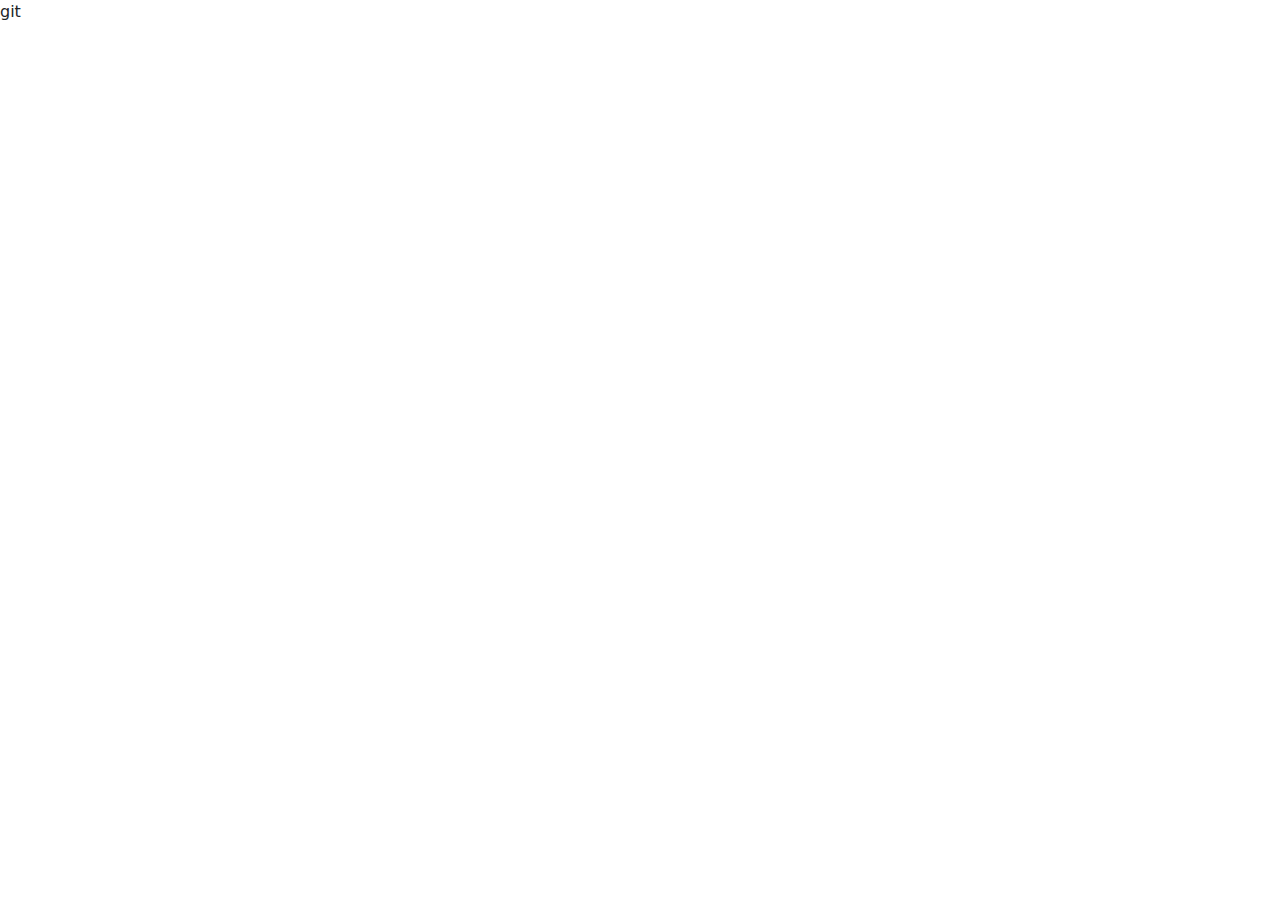
==== index.html @ 7b7ea5c7 "Cuisine" ====
<!DOCTYPE html>

<html lang="en">

<head>git

    <meta charset="UTF-8">

    <meta name="viewport" content="width=device-width, initial-scale=1.0">

    <title>Cuisine</title>

    <link rel="stylesheet" href="./css/bootstrap.min.css">


    <link rel="stylesheet" href="./styles.css">

</head>

<body>
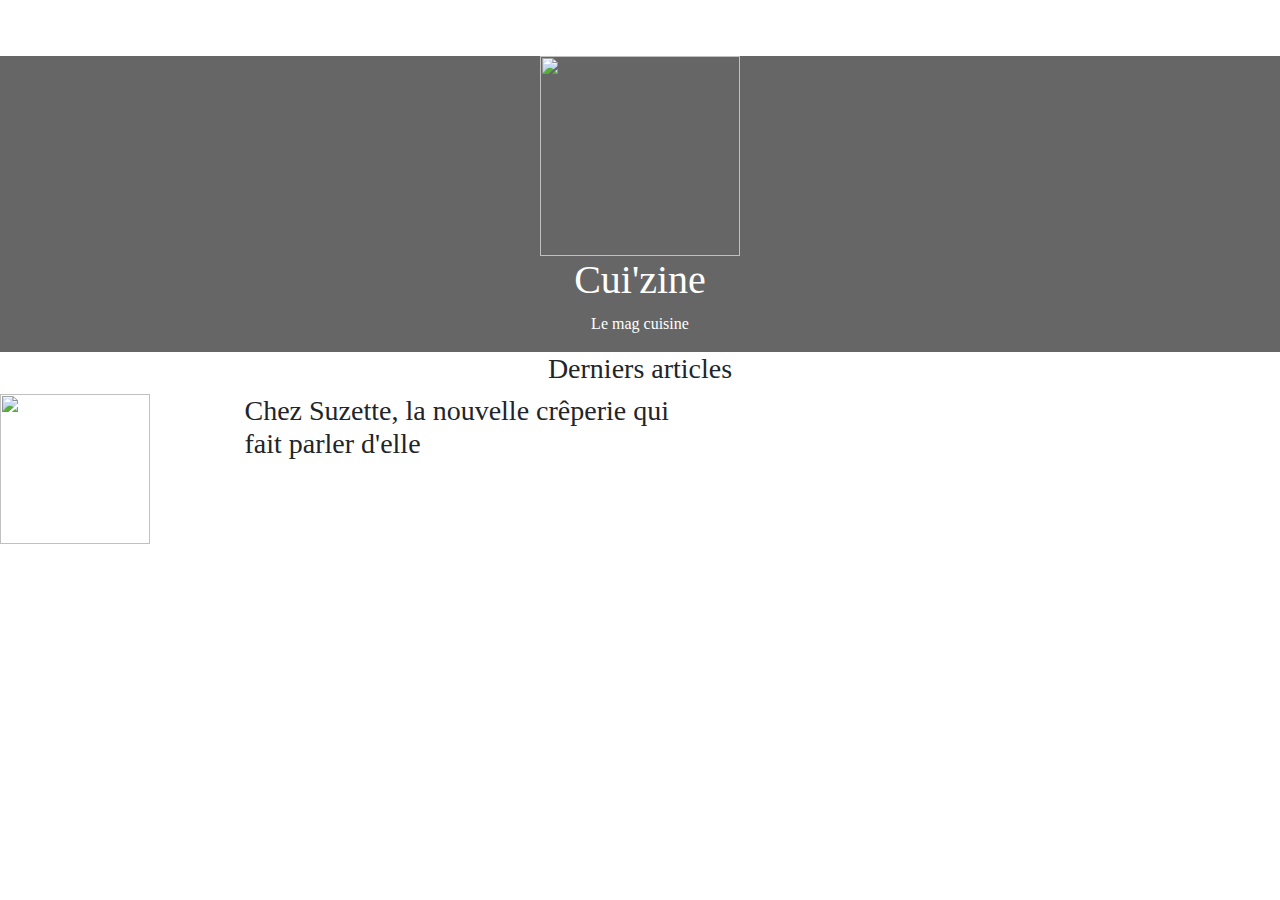
==== commit b1dc3c1c: "rajout des articles" ====
--- a/index.html
+++ b/index.html
@@ -2,19 +2,169 @@
 
 <html lang="en">
 
-<head>git
+<head>
 
     <meta charset="UTF-8">
 
     <meta name="viewport" content="width=device-width, initial-scale=1.0">
 
     <title>Cuisine</title>
-
-    <link rel="stylesheet" href="./css/bootstrap.min.css">
+    <link rel="preconnect" href="https://fonts.gstatic.com">
+    <ink href="https://fonts.googleapis.com/css2?family=Courgette&family=Oswald:wght@200&display=swap" rel="stylesheet">
 
 
-    <link rel="stylesheet" href="./styles.css">
+        <link rel="stylesheet" href="./css/bootstrap.min.css">
+
+        <link rel="stylesheet" href="./css/main.css">
+
+        <link rel="stylesheet" href="./css/homepage.css">
 
 </head>
 
 <body>
+
+    <div class="container-nav-header">
+
+        <!--Le nav de la page-->
+        <nav class="navbar navbar-expand-lg navbar-dark bg-transparent ">
+
+            <div class="container-fluid">
+                <a class="navbar-brand text-logo" href="#">Cui'zine</a>
+                <button class="navbar-toggler" type="button" data-bs-toggle="collapse" data-bs-target="#navbarNav"
+                    aria-controls="navbarNav" aria-expanded="false" aria-label="Toggle navigation">
+                    <span class="navbar-toggler-icon"></span>
+                </button>
+                <div class="collapse navbar-collapse d-flex justify-content-end" id="navbarNav">
+                    <ul class="navbar-nav">
+                        <li class="nav-item">
+                            <a class="nav-link active" aria-current="page" href="#">Accueil</a>
+                        </li>
+                        <li class="nav-item">
+                            <a class="nav-link" href="#">Equipe</a>
+                        </li>
+                        <li class="nav-item">
+                            <a class="nav-link" href="#">Blog</a>
+                        </li>
+                        <li class="nav-item">
+                            <a class="nav-link disabled" href="#" tabindex="-1" aria-disabled="true">Contact</a>
+                        </li>
+                    </ul>
+                </div>
+            </div>
+        </nav>
+        <!--Le nav de la page-->
+
+
+
+
+        <!--Le header de la page-->
+
+        <header>
+
+            <div class="container-fluid img-filtre">
+                <div class="row">
+
+                    <div class="col-4 offset-4 text-center">
+
+                        <img class="text-center" src="./img/logo_square_white.png" class="rounded" alt="">
+                        <h1>Cui'zine</h1>
+                        <p>Le mag cuisine</p>
+                    </div>
+
+                    <div class="col-4"></div>
+                    <div class="col-4"></div>
+                </div>
+
+            </div>
+
+
+
+        </header>
+
+        <!--Le header de la page-->
+
+    </div>
+
+
+    <section>
+
+        <div class="container ">
+
+            <div class="row ">
+                <div class="col-lg-12">
+                    <h3 class="text-center">Derniers articles</h3>
+                </div>
+            </div>
+
+        </div>
+
+        <div class="row">
+
+            <div class="col-lg-9">
+
+                <div class="row ">
+
+                    <div class="col-lg-3">
+
+                        <img class="img-suzette" src="./img/articles/suzette/suzette-small.jpg" alt="">
+
+
+                    </div>
+
+                    <div class="col-lg-6">
+
+                        <h3>Chez Suzette, la nouvelle crêperie qui fait parler d'elle</h3>
+                        <p>La franchise "Chez Suzette" qui fait un carton chez les bretons ouvre son premier
+                            restaurant à Paris dans le quartier latin. Antoine de Cui'zine a testé pour vous
+                            les saveurs sucrées, salées au froment ou au sarrazin!</p>
+
+                    </div>
+                </div>
+
+                
+
+
+    </section>
+
+
+
+
+    <footer>
+
+
+
+    </footer>
+
+
+
+
+
+
+
+
+
+
+
+
+
+
+
+
+
+
+
+
+
+
+
+
+    <script src="https://code.jquery.com/jquery-3.5.1.slim.min.js"
+        integrity="sha384-DfXdz2htPH0lsSSs5nCTpuj/zy4C+OGpamoFVy38MVBnE+IbbVYUew+OrCXaRkfj"
+        crossorigin="anonymous"></script>
+    <script src="https://cdn.jsdelivr.net/npm/bootstrap@4.5.3/dist/js/bootstrap.bundle.min.js"
+        integrity="sha384-ho+j7jyWK8fNQe+A12Hb8AhRq26LrZ/JpcUGGOn+Y7RsweNrtN/tE3MoK7ZeZDyx"
+        crossorigin="anonymous"></script>
+</body>
+
+
+</html>--- a/css/main.css
+++ b/css/main.css
@@ -0,0 +1,44 @@
+.container-nav-header {
+
+    background-image:url(../img/header.jpg); 
+    
+    width: 100%;
+    height: auto;
+    
+
+}
+
+
+
+h1, p {
+    font-family: 'courgette', cursive;
+    color: #ffff;
+
+}
+
+.nav-item {
+    font-family: 'oswald', sans-serif;
+    color: #ffff;
+}
+
+
+img {
+    
+    width: 100%;
+    height: 830px;
+}
+
+.text-center img {
+    width: 200px;
+    height: 200px;
+}
+
+header, nav {
+    background:rgba(0, 0, 0, 0.6);
+}
+
+.img-suzette {
+    width: 150px;
+    height: 150px;
+}
+
--- a/css/homepage.css
+++ b/css/homepage.css
@@ -0,0 +1,6 @@
+body {
+    
+    font-family: 'courgette', cursive;
+    
+}
+
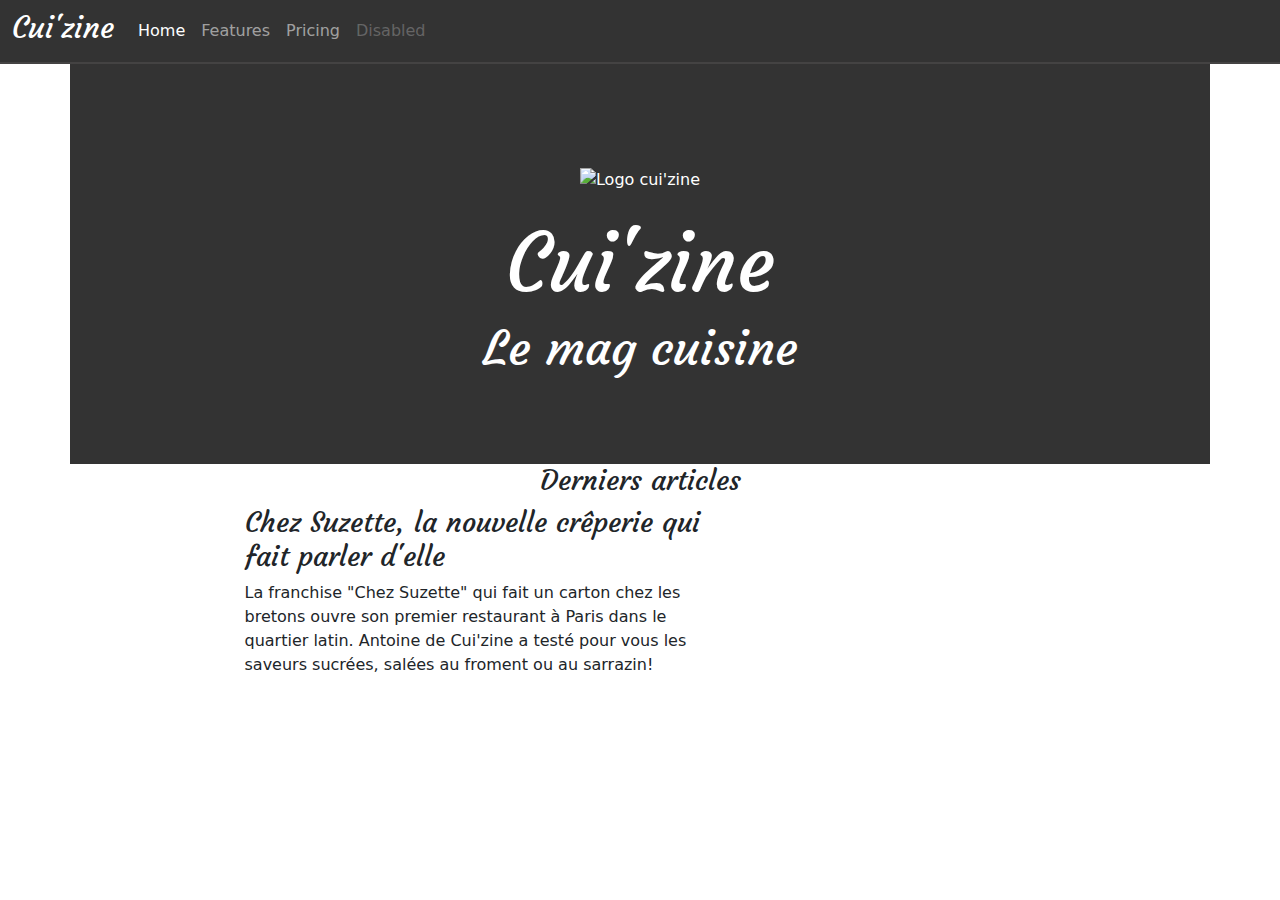
==== commit 3d5d201e: "Recommencer le site par mobile first" ====
--- a/index.html
+++ b/index.html
@@ -5,83 +5,77 @@
 <head>
 
     <meta charset="UTF-8">
-
+    <title>Blog de Cui'zine</title>
     <meta name="viewport" content="width=device-width, initial-scale=1.0">
 
-    <title>Cuisine</title>
-    <link rel="preconnect" href="https://fonts.gstatic.com">
-    <ink href="https://fonts.googleapis.com/css2?family=Courgette&family=Oswald:wght@200&display=swap" rel="stylesheet">
+    <link rel="stylesheet" href="./css/bootstrap.min.css">
 
-
-        <link rel="stylesheet" href="./css/bootstrap.min.css">
-
-        <link rel="stylesheet" href="./css/main.css">
-
-        <link rel="stylesheet" href="./css/homepage.css">
+    <link rel="stylesheet" href="./css/main.css">
+    <link rel="stylesheet" href="./css/homepage.css">
 
 </head>
 
 <body>
 
-    <div class="container-nav-header">
+    <!--Le nav de la page-->
+    <div class="bacground-cuizine">
 
-        <!--Le nav de la page-->
-        <nav class="navbar navbar-expand-lg navbar-dark bg-transparent ">
+        <nav class="navbar navbar-expand-lg navbar-dark">
 
             <div class="container-fluid">
-                <a class="navbar-brand text-logo" href="#">Cui'zine</a>
+                <h2>
+                    <a class="navbar-brand" href="#">Cui'zine</a>
+                </h2>
+
                 <button class="navbar-toggler" type="button" data-bs-toggle="collapse" data-bs-target="#navbarNav"
                     aria-controls="navbarNav" aria-expanded="false" aria-label="Toggle navigation">
                     <span class="navbar-toggler-icon"></span>
                 </button>
-                <div class="collapse navbar-collapse d-flex justify-content-end" id="navbarNav">
+
+                <div class="collapse navbar-collapse" id="navbarNav">
+
                     <ul class="navbar-nav">
                         <li class="nav-item">
-                            <a class="nav-link active" aria-current="page" href="#">Accueil</a>
+                            <a class="nav-link active" aria-current="page" href="#">Home</a>
                         </li>
                         <li class="nav-item">
-                            <a class="nav-link" href="#">Equipe</a>
+                            <a class="nav-link" href="#">Features</a>
                         </li>
                         <li class="nav-item">
-                            <a class="nav-link" href="#">Blog</a>
+                            <a class="nav-link" href="#">Pricing</a>
                         </li>
                         <li class="nav-item">
-                            <a class="nav-link disabled" href="#" tabindex="-1" aria-disabled="true">Contact</a>
+                            <a class="nav-link disabled" href="#" tabindex="-1" aria-disabled="true">Disabled</a>
                         </li>
                     </ul>
                 </div>
             </div>
         </nav>
-        <!--Le nav de la page-->
-
-
 
 
         <!--Le header de la page-->
 
-        <header>
+        <header class="container">
 
-            <div class="container-fluid img-filtre">
-                <div class="row">
+            <div class="row header-cuisine-row align-items-center">
 
-                    <div class="col-4 offset-4 text-center">
+                <div class="col-6 offset-3 text-white text-center">
 
-                        <img class="text-center" src="./img/logo_square_white.png" class="rounded" alt="">
-                        <h1>Cui'zine</h1>
-                        <p>Le mag cuisine</p>
-                    </div>
+                    <img class="my-4 text-center" src="./img/logo_square_white.png" class="rounded" alt="Logo cui'zine">
 
-                    <div class="col-4"></div>
-                    <div class="col-4"></div>
+                    <h1 class="display-1">Cui'zine</h1>
+
+                    <h2 class="display-5">Le mag cuisine</h2>
+
+
+
                 </div>
+
 
             </div>
 
-
-
         </header>
 
-        <!--Le header de la page-->
 
     </div>
 
@@ -121,7 +115,7 @@
                     </div>
                 </div>
 
-                
+
 
 
     </section>
@@ -158,12 +152,7 @@
 
 
 
-    <script src="https://code.jquery.com/jquery-3.5.1.slim.min.js"
-        integrity="sha384-DfXdz2htPH0lsSSs5nCTpuj/zy4C+OGpamoFVy38MVBnE+IbbVYUew+OrCXaRkfj"
-        crossorigin="anonymous"></script>
-    <script src="https://cdn.jsdelivr.net/npm/bootstrap@4.5.3/dist/js/bootstrap.bundle.min.js"
-        integrity="sha384-ho+j7jyWK8fNQe+A12Hb8AhRq26LrZ/JpcUGGOn+Y7RsweNrtN/tE3MoK7ZeZDyx"
-        crossorigin="anonymous"></script>
+    <script src="./js/bootstrap.js"></script>
 </body>
 
 
--- a/css/main.css
+++ b/css/main.css
@@ -1,44 +1,6 @@
-.container-nav-header {
-
-    background-image:url(../img/header.jpg); 
-    
-    width: 100%;
-    height: auto;
-    
-
-}
+@import url('https://fonts.googleapis.com/css2?family=Courgette&family=Oswald:wght@200&display=swap');
 
 
-
-h1, p {
+h1, h2, h3, h4, h5, h6 {
     font-family: 'courgette', cursive;
-    color: #ffff;
-
-}
-
-.nav-item {
-    font-family: 'oswald', sans-serif;
-    color: #ffff;
-}
-
-
-img {
-    
-    width: 100%;
-    height: 830px;
-}
-
-.text-center img {
-    width: 200px;
-    height: 200px;
-}
-
-header, nav {
-    background:rgba(0, 0, 0, 0.6);
-}
-
-.img-suzette {
-    width: 150px;
-    height: 150px;
-}
-
+}--- a/css/homepage.css
+++ b/css/homepage.css
@@ -1,6 +1,28 @@
-body {
+.bacground-cuizine {
+   background-image: url('../img/header.jpg');
+   background-position: center;
     
-    font-family: 'courgette', cursive;
+
+}
+
+nav, header {
+    background-color: rgba(0, 0, 0, 80%);
     
 }
 
+.navbar {
+    border-bottom: 2px solid rgba(73, 72, 72, 81%) ;
+}
+
+.navbar h2 a {
+    font-size: 30px;
+}
+
+.header-cuisine-row {
+    height: 400px;
+}
+
+.header-cuisine-row img {
+    width: 80px;
+}
+
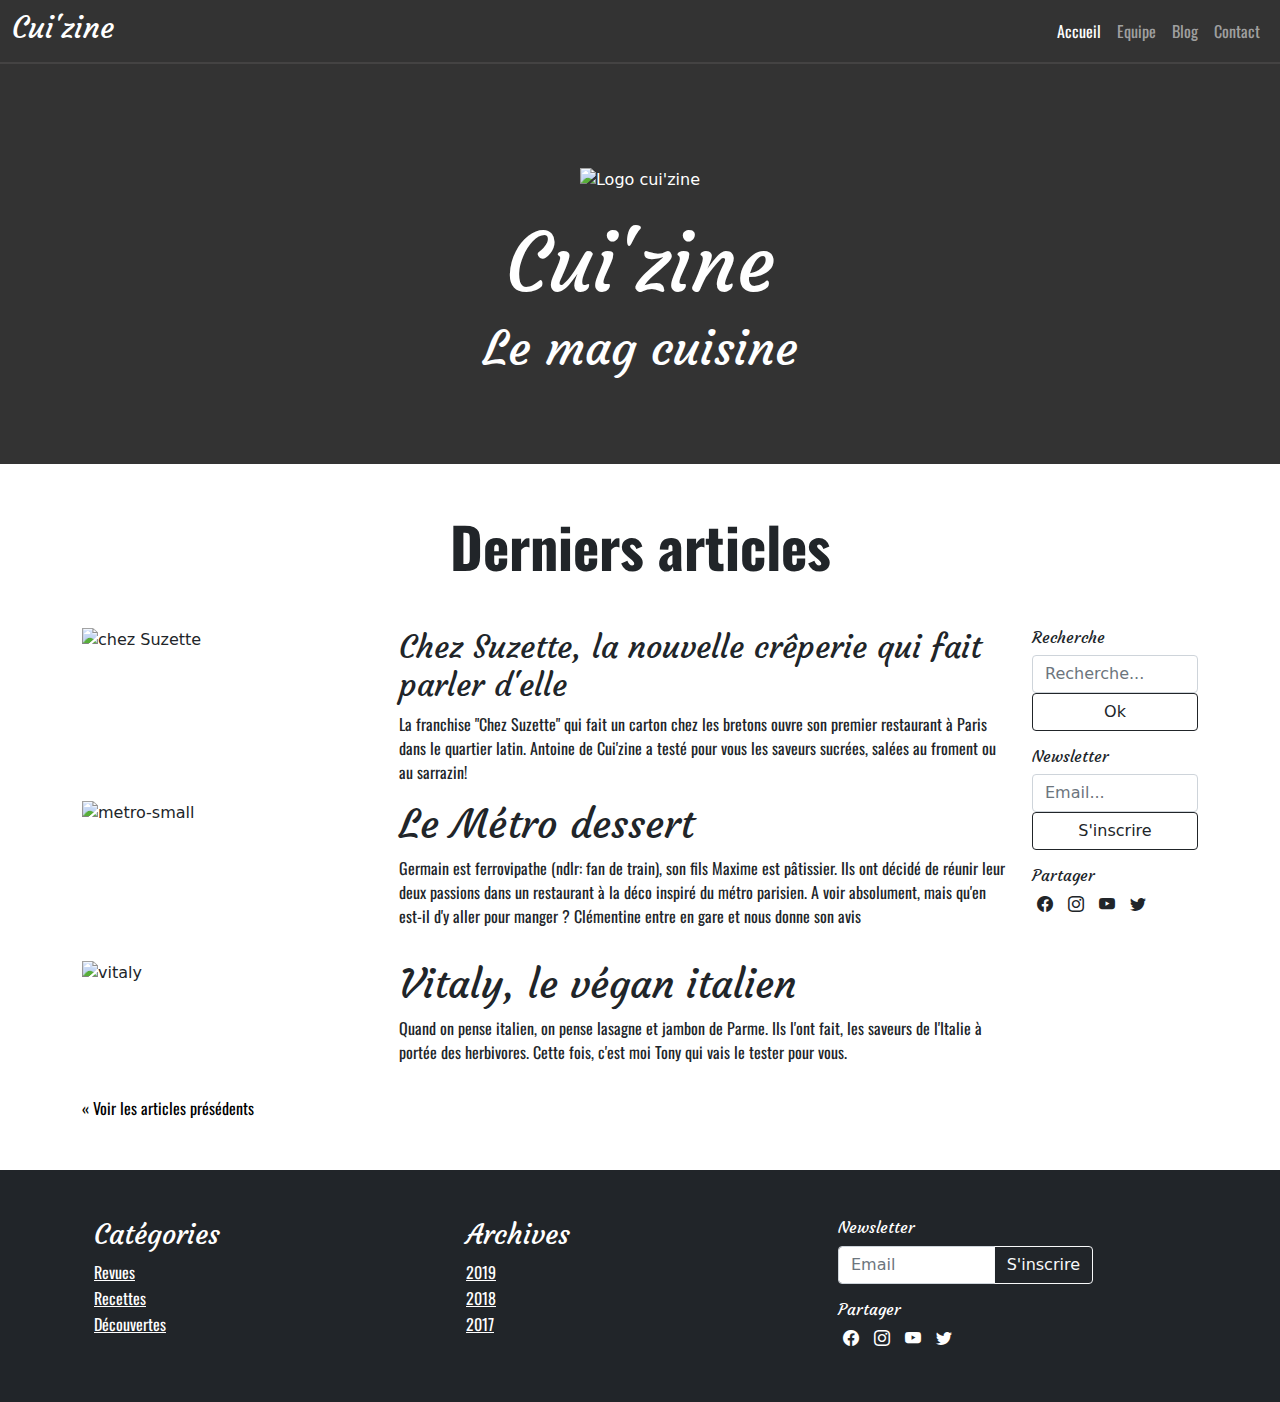
==== commit fda730f5: "modification du homepage" ====
--- a/index.html
+++ b/index.html
@@ -32,21 +32,23 @@
                     <span class="navbar-toggler-icon"></span>
                 </button>
 
-                <div class="collapse navbar-collapse" id="navbarNav">
+                <div class="collapse navbar-collapse justify-content-end" id="navbarNav">
 
                     <ul class="navbar-nav">
                         <li class="nav-item">
-                            <a class="nav-link active" aria-current="page" href="#">Home</a>
-                        </li>
-                        <li class="nav-item">
-                            <a class="nav-link" href="#">Features</a>
-                        </li>
-                        <li class="nav-item">
-                            <a class="nav-link" href="#">Pricing</a>
-                        </li>
-                        <li class="nav-item">
-                            <a class="nav-link disabled" href="#" tabindex="-1" aria-disabled="true">Disabled</a>
-                        </li>
+                            <a class="nav-link active" aria-current="page" href="#">Accueil</a>
+                        </li>
+                        <li class="nav-item">
+                            <a class="nav-link" href="#">Equipe</a>
+                        </li>
+                        <li class="nav-item">
+                            <a class="nav-link" href="#">Blog</a>
+                        </li>
+                        <li class="nav-item">
+                            <a class="nav-link" href="#">Contact</a>
+                        </li>
+
+
                     </ul>
                 </div>
             </div>
@@ -55,7 +57,7 @@
 
         <!--Le header de la page-->
 
-        <header class="container">
+        <header class="container-fluid">
 
             <div class="row header-cuisine-row align-items-center">
 
@@ -79,78 +81,199 @@
 
     </div>
 
-
-    <section>
-
-        <div class="container ">
-
-            <div class="row ">
-                <div class="col-lg-12">
-                    <h3 class="text-center">Derniers articles</h3>
-                </div>
-            </div>
-
-        </div>
+    <!--Le contenue de la page-->
+
+
+    <main class="container-lg section-articles my-5">
+
+        <h2 class="text-center display-4 mb-5">Derniers articles</h2>
 
         <div class="row">
 
-            <div class="col-lg-9">
-
-                <div class="row ">
-
-                    <div class="col-lg-3">
-
-                        <img class="img-suzette" src="./img/articles/suzette/suzette-small.jpg" alt="">
-
-
-                    </div>
-
-                    <div class="col-lg-6">
-
-                        <h3>Chez Suzette, la nouvelle crêperie qui fait parler d'elle</h3>
+            <div class="col-12 col-lg-10">
+
+                <article class="row ">
+
+                    <div class="col-12 col-md-4 mb-3">
+
+                        <img class="img-fluid" src="./img/articles/suzette/suzette-small.jpg" alt="chez Suzette">
+
+                    </div>
+
+                    <div class="col-12 col-md-8">
+
+                        <h2>Chez Suzette, la nouvelle crêperie qui fait parler d'elle</h2>
                         <p>La franchise "Chez Suzette" qui fait un carton chez les bretons ouvre son premier
                             restaurant à Paris dans le quartier latin. Antoine de Cui'zine a testé pour vous
                             les saveurs sucrées, salées au froment ou au sarrazin!</p>
 
                     </div>
-                </div>
-
-
-
-
-    </section>
-
-
-
-
-    <footer>
+                </article>
+
+                <article class="row mb-3">
+
+                    <div class="col-12 col-md-4  mb-3">
+
+                        <img class="img-fluid" src="./img/articles/metro/metro-small.jpg" alt="metro-small">
+
+                    </div>
+
+                    <div class="col-12 col-md-8">
+
+                        <h2 class="display-6">Le Métro dessert</h2>
+                        <p>Germain est ferrovipathe (ndlr: fan de train), son fils Maxime est pâtissier. Ils ont décidé
+                            de
+                            réunir leur deux passions dans un restaurant à la déco inspiré du métro parisien. A voir
+                            absolument,
+                            mais qu'en est-il d'y aller pour manger ? Clémentine entre en gare et nous donne son avis
+                        </p>
+
+                    </div>
+                </article>
+
+                <article class="row mb-3">
+
+                    <div class="col-12 col-md-4  mb-3">
+
+                        <img class="img-fluid" src="./img/articles/vitaly/vitaly-small.jpg" alt="vitaly">
+
+                    </div>
+
+                    <div class="col-12 col-md-8">
+
+                        <h2 class="display-6">Vitaly, le végan italien</h2>
+                        <p> Quand on pense italien, on pense lasagne et jambon de Parme. Ils l'ont fait, les saveurs de
+                            l'Italie
+                            à portée des herbivores. Cette fois, c'est moi Tony qui vais le tester pour vous.</p>
+
+                    </div>
+                </article>
+
+                <div class="row">
+
+                    <div class="col-6">
+
+                        <a href="#">&#171; Voir les articles présédents</a>
+
+                    </div>
+
+                </div>
+
+
+
+            </div>
+
+            <aside class="col-lg-2 d-none d-lg-block">
+
+
+                <div>
+
+                    <h6>Recherche</h6>
+                    <div class="mb-3">
+                        <input type="text" class="form-control" id="exampleFormControlInput1"
+                            placeholder="Recherche...">
+                        <button type="button" class="btn btn-outline-dark">Ok</button>
+                    </div>
+
+
+                </div>
+                <div>
+
+                    <h6>Newsletter</h6>
+                    <div class="mb-3">
+                        <input type="text" class="form-control" id="exampleFormControlInput1" placeholder="Email...">
+                        <button type="button" class="btn btn-outline-dark">S'inscrire</button>
+                    </div>
+
+                </div>
+
+                <h6>Partager</h6>
+
+                <i class="bi bi-facebook"></i>
+                <i class="bi bi-instagram"></i>
+                <i class="bi bi-youtube"></i>
+                <i class="bi bi-twitter"></i>
+
+            </aside>
+        </div>
+
+
+
+    </main>
+
+
+
+    <!--Le pied de la page -->
+
+
+
+    <footer class="bg-dark text-white py-5">
+
+        <div class="container">
+
+            <div class="row m-0">
+
+                <div class="col-12 col-lg-4">
+
+                    <h3>Catégories</h3>
+
+                    <ul>
+                        <li><a href="#">Revues</a></li>
+                        <li><a href="#">Recettes</a></li>
+                        <li><a href="#">Découvertes</a></li>
+                    </ul>
+
+                </div>
+
+
+
+
+                <div class="col-12 col-lg-4">
+
+                    <h3>Archives</h3>
+
+                    <ul>
+
+                        <li><a href="#">2019</a></li>
+                        <li><a href="#">2018</a></li>
+                        <li><a href="#">2017</a></li>
+
+                    </ul>
+
+
+                </div>
+
+
+
+
+                <div class="col-6 col-lg-3">
+
+                    <h6>Newsletter</h6>
+
+                    <div class="input-group mb-3">
+                        <input type="text" class="form-control" placeholder="Email" aria-label="Recipient's username"
+                            aria-describedby="button-addon2">
+                        <button class="btn btn-outline-light" type="button" id="button-addon2">S'inscrire</button>
+                    </div>
+
+
+                    <h6>Partager</h6>
+
+                    <i class="bi bi-facebook"></i>
+                    <i class="bi bi-instagram"></i>
+                    <i class="bi bi-youtube"></i>
+                    <i class="bi bi-twitter"></i>
+
+
+
+                </div>
+
+
+            </div>
 
 
 
     </footer>
-
-
-
-
-
-
-
-
-
-
-
-
-
-
-
-
-
-
-
-
-
-
-
 
     <script src="./js/bootstrap.js"></script>
 </body>
--- a/css/main.css
+++ b/css/main.css
@@ -1,6 +1,10 @@
 @import url('https://fonts.googleapis.com/css2?family=Courgette&family=Oswald:wght@200&display=swap');
+@import url("https://cdn.jsdelivr.net/npm/bootstrap-icons@1.4.0/font/bootstrap-icons.css");
 
+h1, h2, h3, h4, h5, h6, .navbar h2 a {
+    font-family: 'courgette', cursive;
+}
 
-h1, h2, h3, h4, h5, h6 {
-    font-family: 'courgette', cursive;
+p, a {
+    font-family: 'Oswald', sans-serif;
 }--- a/css/homepage.css
+++ b/css/homepage.css
@@ -18,6 +18,10 @@
     font-size: 30px;
 }
 
+.section-articles img {
+    width: 100%;
+}
+
 .header-cuisine-row {
     height: 400px;
 }
@@ -26,3 +30,30 @@
     width: 80px;
 }
 
+.section-articles > h2 {
+    font-family: 'Oswald',sans-serif ;
+    font-weight: bold;
+}
+
+.section-articles a {
+    color: #000;
+    text-decoration: none;
+}
+
+aside button {
+    width: 100%;
+}
+
+footer a {
+    color: #fff;
+}
+
+footer ul {
+    list-style-type: none;
+    padding-left: 0px ;
+
+}
+
+aside i.bi, footer i {
+    padding: 5px;
+}
